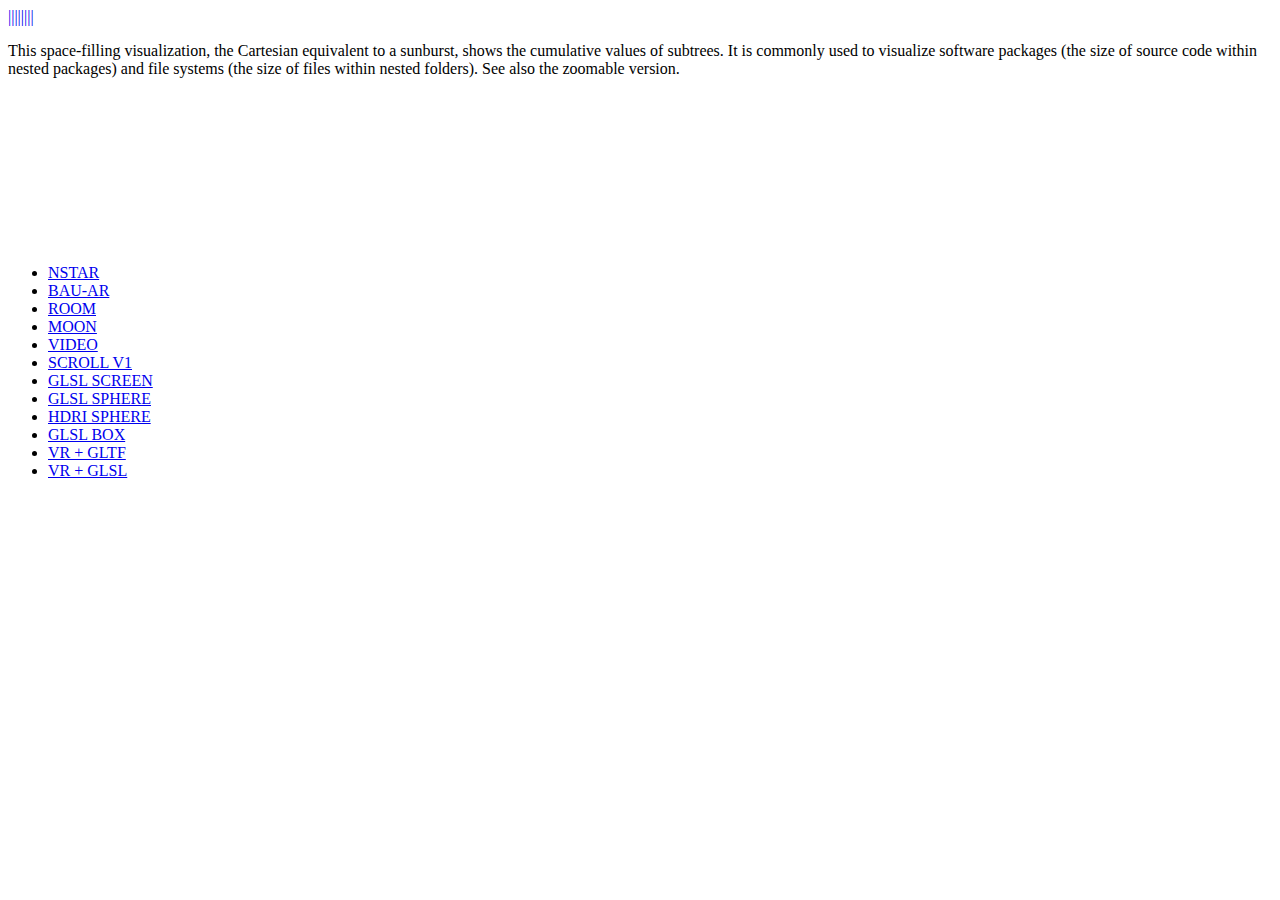
==== examples/video.html @ 8ee9ec2c "Add files via upload" ====
<!DOCTYPE html>
<html lang="en">

<head>
    <title>VIDEO</title>
    <meta charset="utf-8">
    <meta name="viewport" content="width=device-width, user-scalable=no, minimum-scale=1.0, maximum-scale=1.0">
    <link type="text/css" rel="stylesheet" href="css/main.css">
    <link rel="preconnect" href="https://fonts.gstatic.com">
    <link href="https://fonts.googleapis.com/css2?family=Fira+Sans+Condensed&display=swap" rel="stylesheet">

</head>

<body>
    <!--
    <section id="loading-screen">
        <div id="loader">
            <div class="spinner">
                <div class="rect1"></div>
                <div class="rect2"></div>
                <div class="rect3"></div>
                <div class="rect4"></div>
                <div class="rect5"></div>
                <div class="rect6"></div>
                <div class="rect7"></div>
                <div class="rect8"></div>
            </div>
        </div>
    </section>
-->
    <div id="logo">
        <a href="../index.html">||||||||</a><br />
    </div>


    <div id="overlay">
        <!--        <h1>Hellow World</h1>-->
        <!--        <button id="startButton">Play</button>-->
        <div class="warp">
            <div class="blockquote">
                <p id="q">This space-filling visualization, the Cartesian equivalent to a sunburst, shows the cumulative values of subtrees. It is commonly used to visualize software packages (the size of source code within nested packages) and file systems (the size of files within nested folders). See also the zoomable version.</p>
            </div>
        </div>
    </div>

    <canvas id="scene"></canvas>

    <video id="video" loop muted crossOrigin="anonymous" playsinline style="display:none">
        <!--        <source src="textures/video/sintel.ogv" type='video/ogg; codecs="theora, vorbis"'>-->
        <!--        <source src="textures/video/FluidSimulaionFun.mp4" type='video/mp4; codecs="avc1.42E01E, mp4a.40.2"'>-->
        <source src="textures/video/all_edit.mp4" type='video/mp4; codecs="avc1.42E01E, mp4a.40.2"'>
        <!--        <source src="textures/video/hit_5.mp4" type='video/mp4; codecs="avc1.42E01E, mp4a.40.2"'>-->
    </video>

    <div id="menu">
        <ul class="sketchList">
            <li><a href="nstar.html">NSTAR</a></li>
            <li><a href="bauar.html">BAU-AR</a></li>
            <li><a href="room.html">ROOM</a></li>
            <li><a href="moon.html">MOON</a></li>
            <li><a href="video.html" class="active">VIDEO</a></li>
            <li><a href="scrollv1.html">SCROLL V1</a></li>
            <li><a href="glsl_screen.html">GLSL SCREEN</a></li>
            <li><a href="glsl_sphere.html">GLSL SPHERE</a></li>
                        <li><a href="hdri_sphere.html">HDRI SPHERE</a></li>

            <li><a href="glsl_box.html">GLSL BOX</a></li>
            <li><a href="vr_gltf.html">VR + GLTF</a></li>
            <li><a href="vr_glsl.html">VR + GLSL</a></li>
        </ul>
    </div>
    <script type="module" src="app/video.js"></script>

</body>

</html>
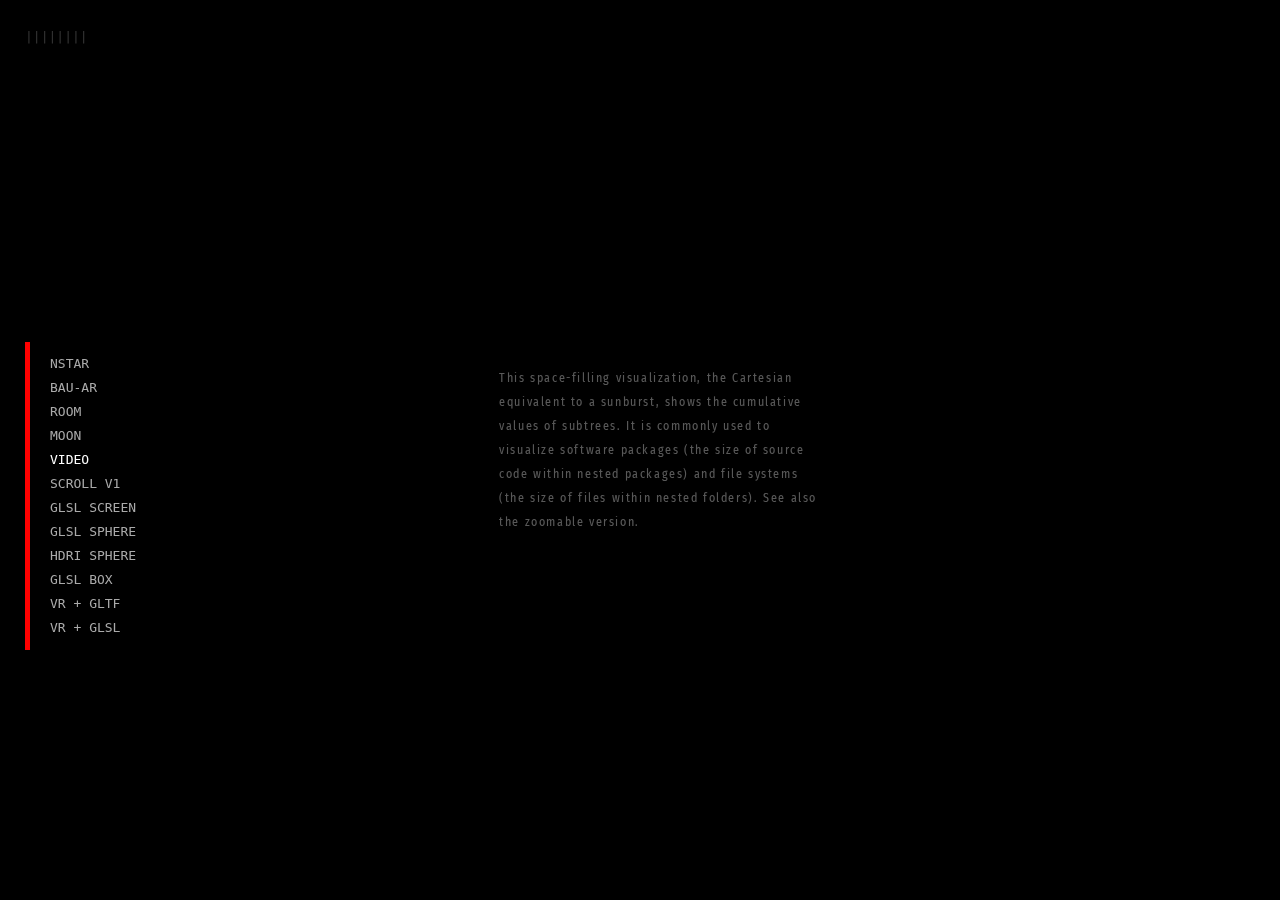
==== commit 1033a764: "Update video.html" ====
--- a/examples/video.html
+++ b/examples/video.html
@@ -48,7 +48,7 @@
     <video id="video" loop muted crossOrigin="anonymous" playsinline style="display:none">
         <!--        <source src="textures/video/sintel.ogv" type='video/ogg; codecs="theora, vorbis"'>-->
         <!--        <source src="textures/video/FluidSimulaionFun.mp4" type='video/mp4; codecs="avc1.42E01E, mp4a.40.2"'>-->
-        <source src="textures/video/all_edit.mp4" type='video/mp4; codecs="avc1.42E01E, mp4a.40.2"'>
+        <source src="textures/video/0001-2400.mp4" type='video/mp4; codecs="avc1.42E01E, mp4a.40.2"'>
         <!--        <source src="textures/video/hit_5.mp4" type='video/mp4; codecs="avc1.42E01E, mp4a.40.2"'>-->
     </video>
 
--- a/examples/css/main.css
+++ b/examples/css/main.css
@@ -0,0 +1,333 @@
+body {
+    width: 100vw;
+    height: 100vh;
+    margin: 0;
+    background-color: #000;
+    background: radial-gradient(#292929, #000000);
+    color: #fff;
+    font-family: Monospace;
+    font-size: 13px;
+    line-height: 24px;
+    overflow: hidden;
+    overscroll-behavior: none;
+}
+
+a {
+    color: #aaa;
+    text-decoration: none;
+}
+
+a:hover {
+    color: #fff;
+}
+
+a,
+button,
+input,
+select {
+    pointer-events: auto;
+}
+
+.dg.ac {
+    -moz-user-select: none;
+    -webkit-user-select: none;
+    -ms-user-select: none;
+    user-select: none;
+    z-index: 2 !important;
+}
+
+
+.active {
+    color: #fff;
+}
+
+
+#block {
+    position: absolute;
+    right: 100px;
+    height: 100px;
+    width: 100px;
+    background: #ff0000;
+}
+
+.n {
+    position: absolute;
+        right: 50px;
+
+    top: 100px;
+    width: 200px;
+    height: 8px;
+    background: #FFFFFF;
+}
+
+.n1 {top: 200px;}
+.n2 {top: 300px;}
+.n3 {top: 400px;}
+.n4 {top: 500px;}
+
+/*============*/
+/*Menu*/
+/*============*/
+
+.sketchList {
+    position: fixed;
+    margin-top: 24%;
+    border-left: 5px solid red;
+    list-style-type: none;
+    padding: 10px 20px;
+    z-index: 12;
+    /*        pointer-events: none;*/
+
+}
+
+
+button {
+    cursor: pointer;
+    text-transform: uppercase;
+}
+
+#scene {
+    position: fixed;
+    width: 100%;
+    height: 100%;
+    left: 0;
+    top: 0;
+/*    z-index: -1;*/
+    border: none;
+    /*    pointer-events: none;*/
+}
+
+#logo {
+    position: fixed;
+    top: 0px;
+    width: 100%;
+    padding: 25px;
+    box-sizing: border-box;
+    /*    text-align: center;*/
+    -moz-user-select: none;
+    -webkit-user-select: none;
+    -ms-user-select: none;
+    user-select: none;
+    pointer-events: none;
+    z-index: 2;
+}
+
+#menu {
+    position: fixed;
+    top: 10px;
+    width: 25%;
+    padding: 25px;
+    box-sizing: border-box;
+    -moz-user-select: none;
+    -webkit-user-select: none;
+    -ms-user-select: none;
+    user-select: none;
+    pointer-events: none;
+    z-index: 3;
+}
+
+#content {
+    position: absolute;
+    color: #000;
+    z-index: 0;
+    top: 37%;
+    margin: auto;
+    width: 100%;
+    text-align: center;
+    font-size: 96px;
+    font-family: 'Tenor Sans', sans-serif;
+    display: inline-block;
+
+}
+
+#overlay {
+    position: absolute;
+    font-size: 16px;
+    z-index: 2;
+    top: 0;
+    left: 0;
+    width: 100%;
+    height: 100%;
+    display: flex;
+    align-items: center;
+    justify-content: center;
+    flex-direction: column;
+    background: rgba(0, 0, 0, 0.7);
+}
+
+#overlay button {
+    background: transparent;
+    border: 0;
+    border: 1px solid rgb(255, 255, 255);
+    border-radius: 4px;
+    color: #ffffff;
+    padding: 12px 18px;
+    text-transform: uppercase;
+    cursor: pointer;
+}
+
+#notSupported {
+    width: 50%;
+    margin: auto;
+    background-color: #f00;
+    margin-top: 20px;
+    padding: 10px;
+}
+
+
+/*text blur animation */
+.warp {
+    position: absolute;
+    z-index: 5;
+    width: 25%;
+    margin-top: 0%;
+    margin-left: 3%;
+}
+
+.blockquote {
+    opacity: 35%;
+    transition: opacity 0.6s
+}
+
+.blockquote p {
+    color: #ffffff;
+    font-size: 0.99rem;
+}
+
+.blockquote:hover {
+    opacity: 100%;
+    transition: opacity 0.6s
+}
+
+.blockquote #q {
+    letter-spacing: .1rem;
+}
+
+.blockquote #q span {
+    will-change: opacity, filter;
+    opacity: 0;
+    filter: blur(0px);
+}
+
+#q:before,
+#q:after {
+    color: #5f5f5f;
+    /*    font-size: 4rem;*/
+}
+
+#q {
+    font-family: 'Fira Sans Condensed', sans-serif;
+    font-size: 75%;
+}
+
+
+/*============*/
+/*loader*/
+/*============*/
+
+#loading-screen {
+    position: absolute;
+    z-index: 1;
+    top: 0;
+    left: 0;
+    width: 100%;
+    height: 100%;
+    background-color: #000000;
+    opacity: 1;
+    transition: 1s opacity;
+}
+
+#loading-screen.fade-out {
+    opacity: 0;
+}
+
+#loader {
+    display: block;
+    position: relative;
+    left: 50%;
+    top: 40%;
+    width: 150px;
+    height: 150px;
+    margin: -75px 0 0 -75px;
+}
+
+.spinner {
+    margin: 100px auto;
+    width: 80px;
+    height: 80px;
+    text-align: center;
+    font-size: 10px;
+}
+
+.spinner > div {
+    background-color: #a0a0a0;
+    height: 100%;
+    width: 5px;
+    display: inline-block;
+
+    -webkit-animation: sk-stretchdelay 1.2s infinite ease-in-out;
+    animation: sk-stretchdelay 1.2s infinite ease-in-out;
+}
+
+.spinner .rect2 {
+    -webkit-animation-delay: -1.1s;
+    animation-delay: -1.1s;
+}
+
+.spinner .rect3 {
+    -webkit-animation-delay: -1.0s;
+    animation-delay: -1.0s;
+}
+
+.spinner .rect4 {
+    -webkit-animation-delay: -0.9s;
+    animation-delay: -0.9s;
+}
+
+.spinner .rect5 {
+    -webkit-animation-delay: -0.8s;
+    animation-delay: -0.8s;
+}
+
+.spinner .rect6 {
+    -webkit-animation-delay: -0.7s;
+    animation-delay: -0.7s;
+}
+
+.spinner .rect7 {
+    -webkit-animation-delay: -0.6s;
+    animation-delay: -0.6s;
+}
+
+.spinner .rect8 {
+    -webkit-animation-delay: -0.5s;
+    animation-delay: -0.5s;
+}
+
+@-webkit-keyframes sk-stretchdelay {
+
+    0%,
+    40%,
+    100% {
+        -webkit-transform: scaleY(0.4)
+    }
+
+    20% {
+        -webkit-transform: scaleY(1.0)
+    }
+}
+
+@keyframes sk-stretchdelay {
+
+    0%,
+    40%,
+    100% {
+        transform: scaleY(0.4);
+        -webkit-transform: scaleY(0.4);
+    }
+
+    20% {
+        transform: scaleY(1.0);
+        -webkit-transform: scaleY(1.0);
+    }
+}
